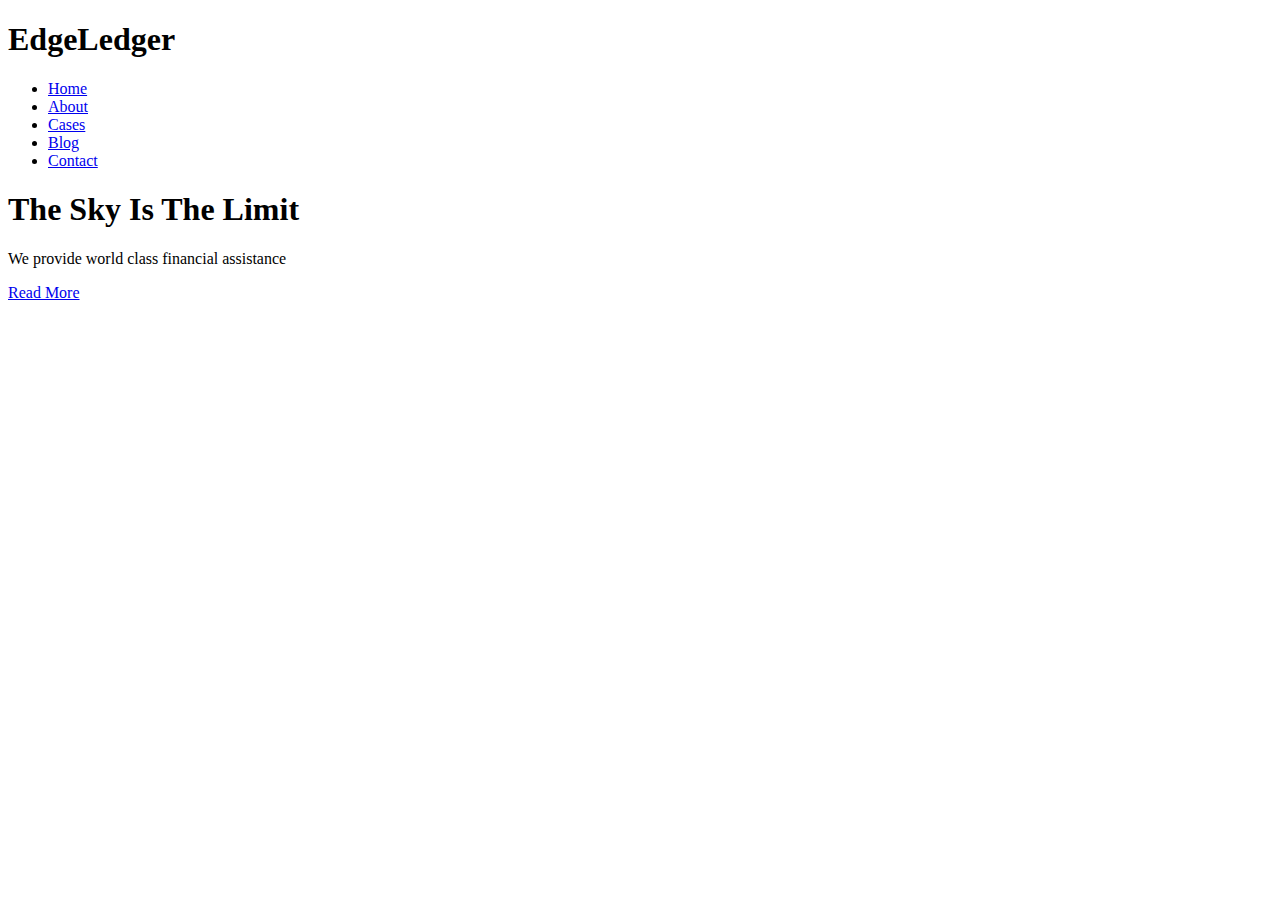
==== EdgeLedger/index.html @ c5d53040 "started a new project" ====
<!DOCTYPE html>
<html lang="en">
<head>
    <meta charset="UTF-8">
    <meta http-equiv="X-UA-Compatible" content="IE=edge">
    <meta name="viewport" content="width=device-width, initial-scale=1.0">

    <link rel="stylesheet" href="https://cdnjs.cloudflare.com/ajax/libs/font-awesome/5.15.3/css/all.min.css" integrity="sha512-iBBXm8fW90+nuLcSKlbmrPcLa0OT92xO1BIsZ+ywDWZCvqsWgccV3gFoRBv0z+8dLJgyAHIhR35VZc2oM/gI1w==" crossorigin="anonymous" />

    <link rel="stylesheet" href="css/utilities.css">
    <link rel="stylesheet" href="css/style.css">
    <title>Welcome to EdgeLedger</title>
</head>
<body>
    <header class="hero">
        <div id="navbar" class="navbar">
            <h1 class="logo">
                <span class="text-primary"><i class="fas fa-book-open"></i>Edge</span>Ledger
            </h1>
            <nav>
                <ul>
                    <li><a href="#home">Home</a></li>
                    <li><a href="#about">About</a></li>
                    <li><a href="#cases">Cases</a></li>
                    <li><a href="#blog">Blog</a></li>
                    <li><a href="#contact">Contact</a></li>
                </ul>
            </nav>
        </div>

        <div class="content">
            <h1>The Sky Is The Limit</h1>
            <p>We provide world class financial assistance</p>
            <a href="#about" class="btn"><i class="fas fa-chevron-right"></i>Read More</a>
        </div>
    </header>
</body>
</html>
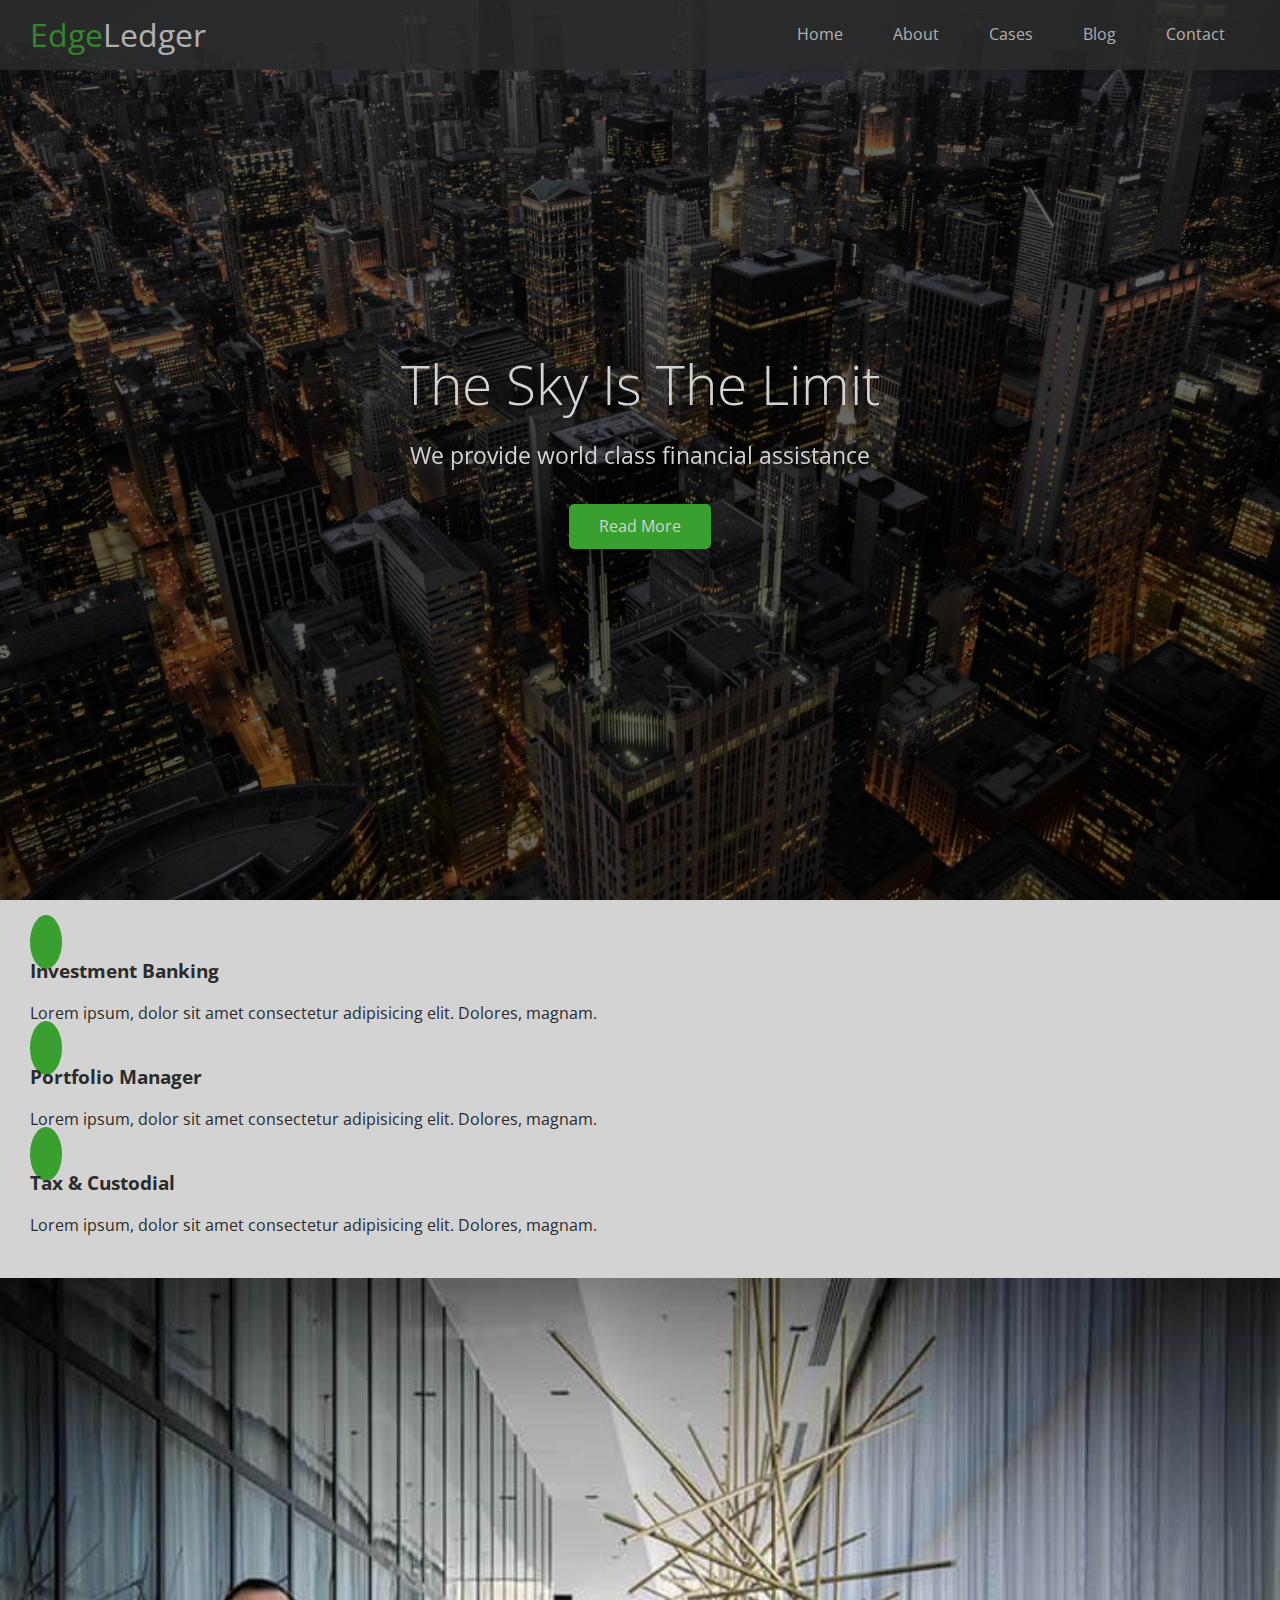
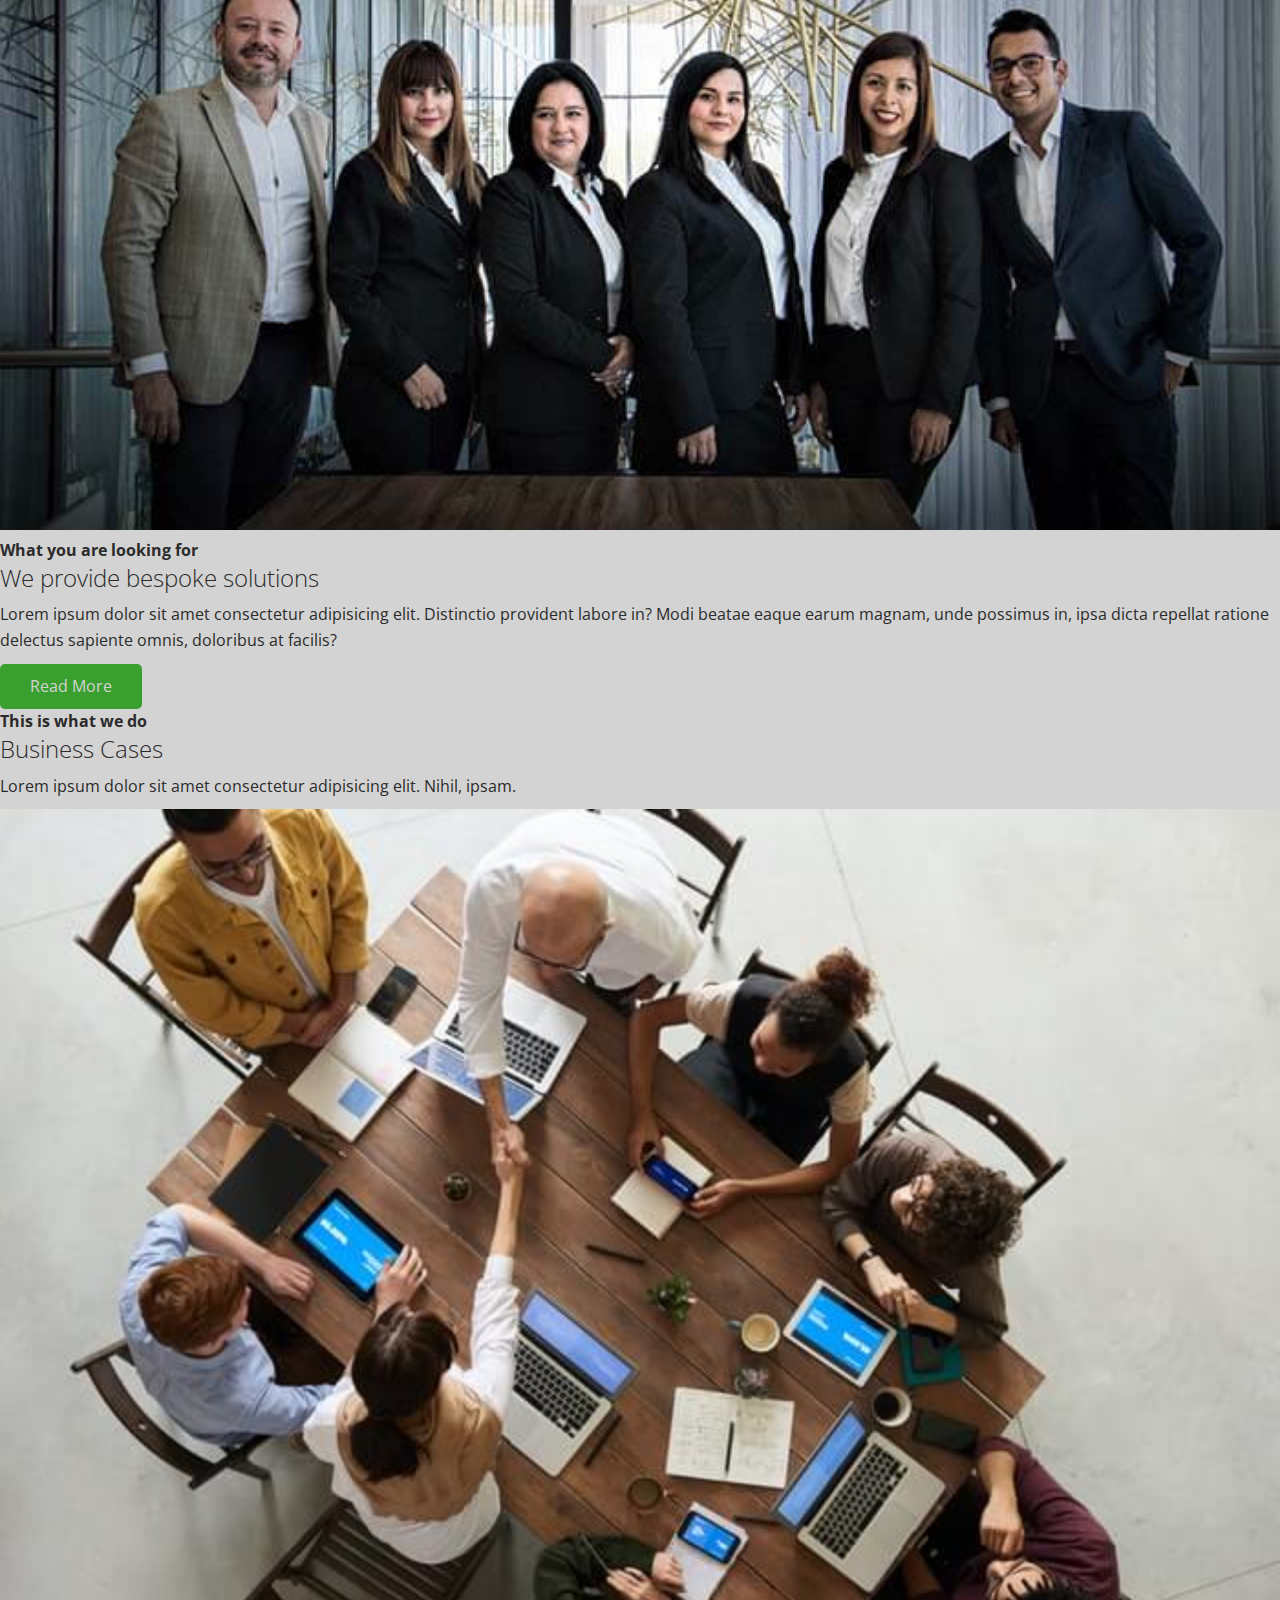
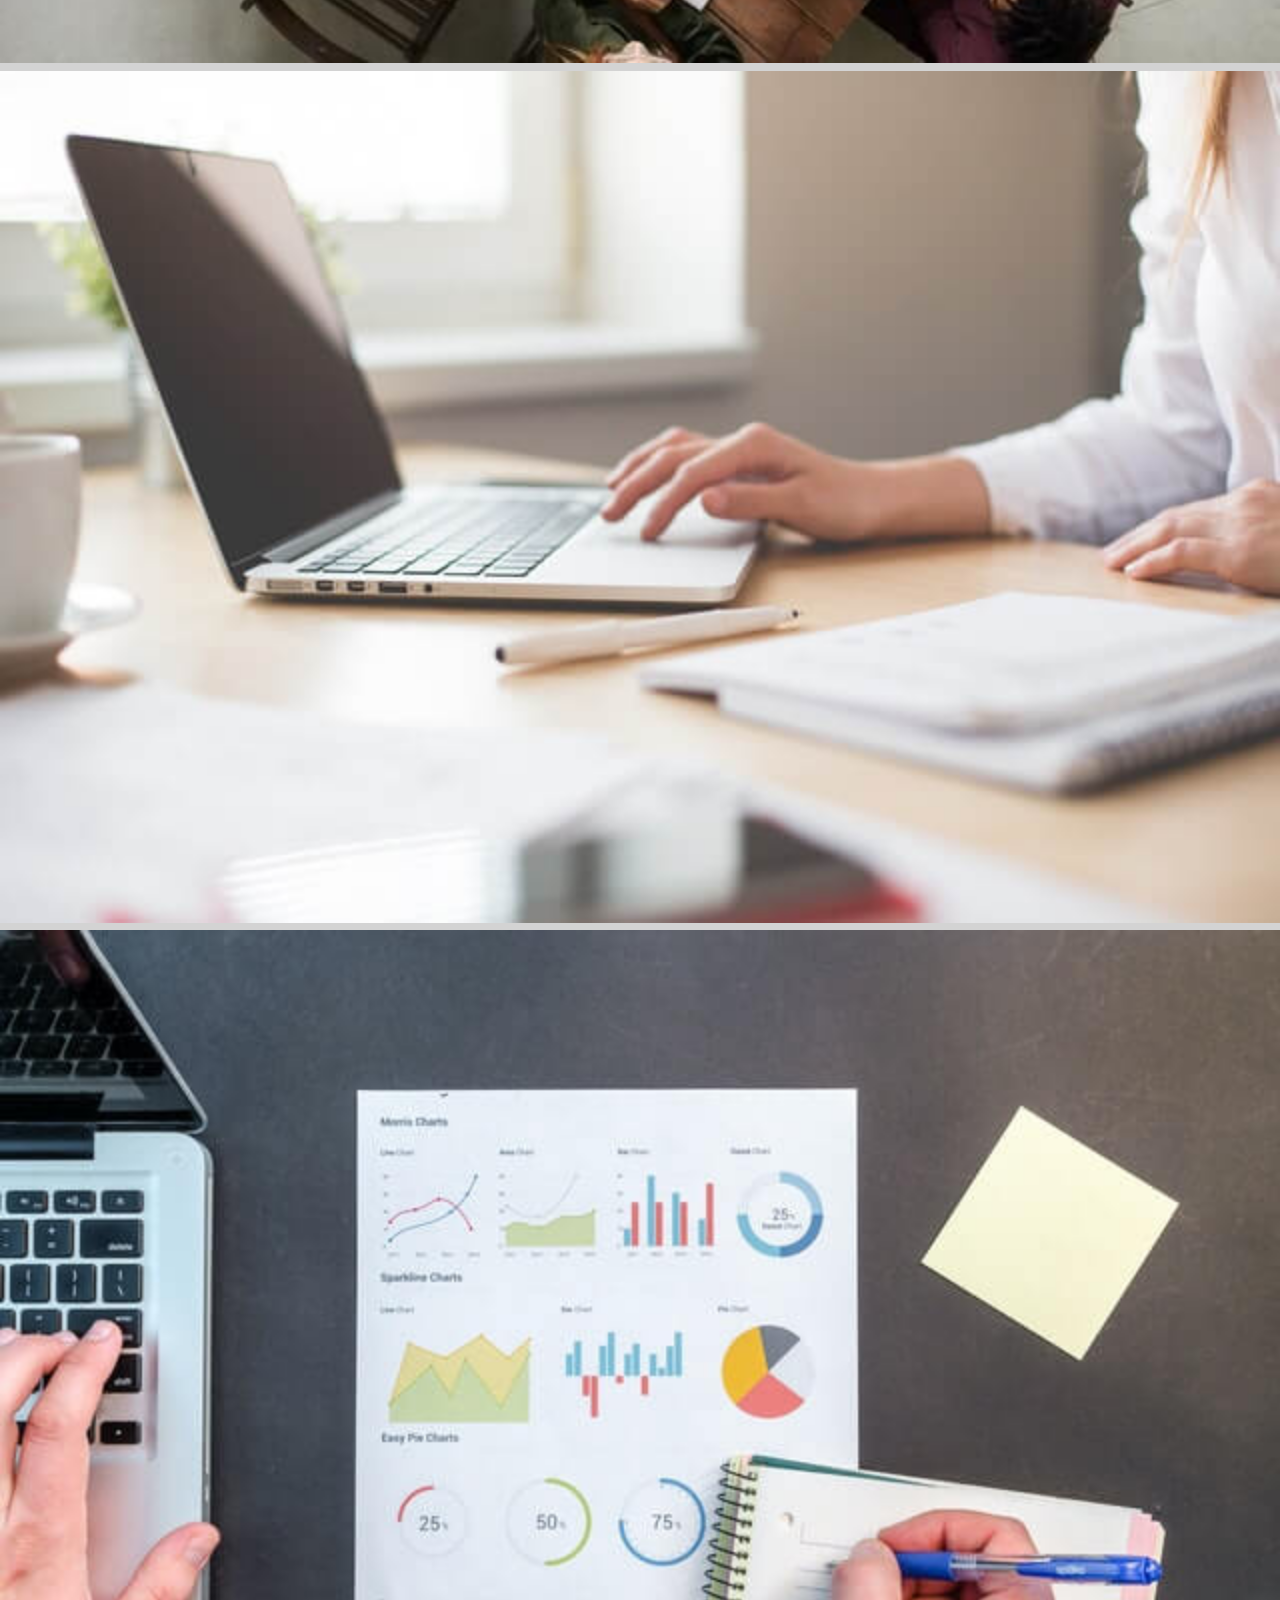
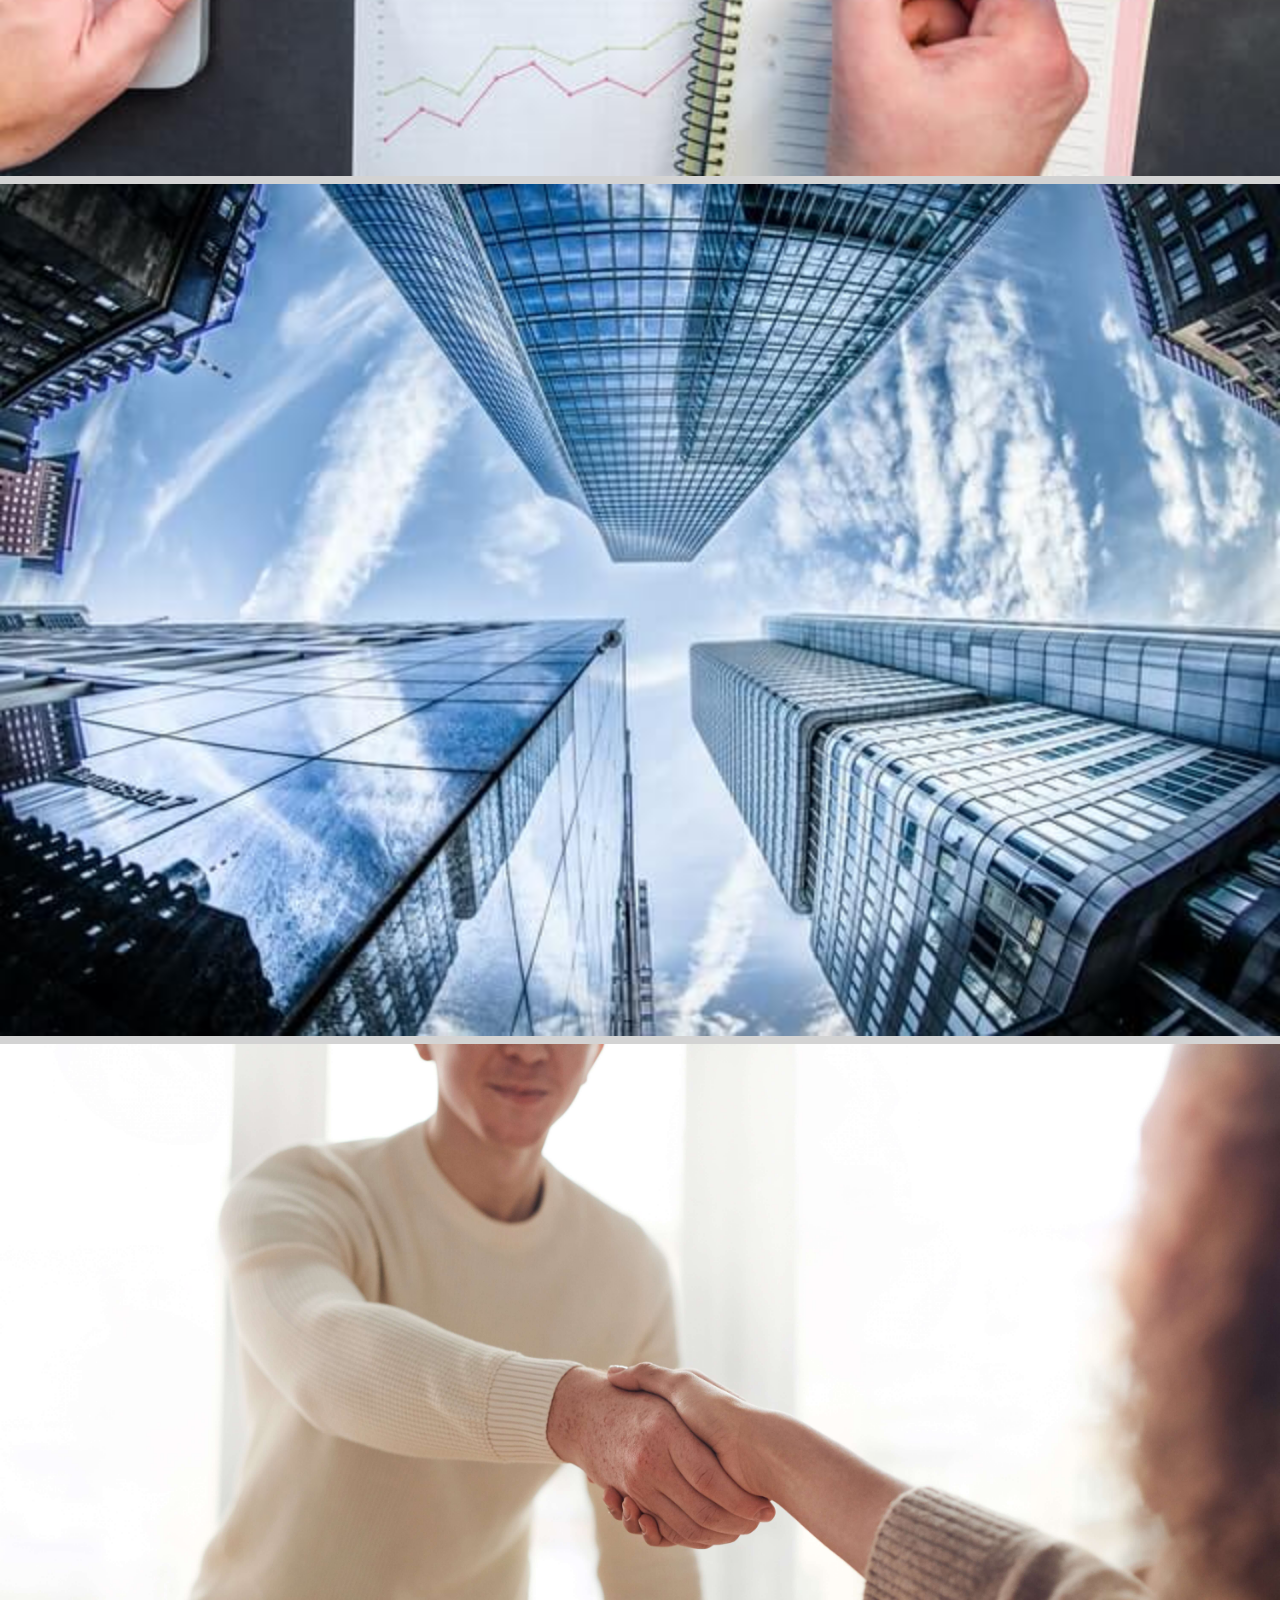
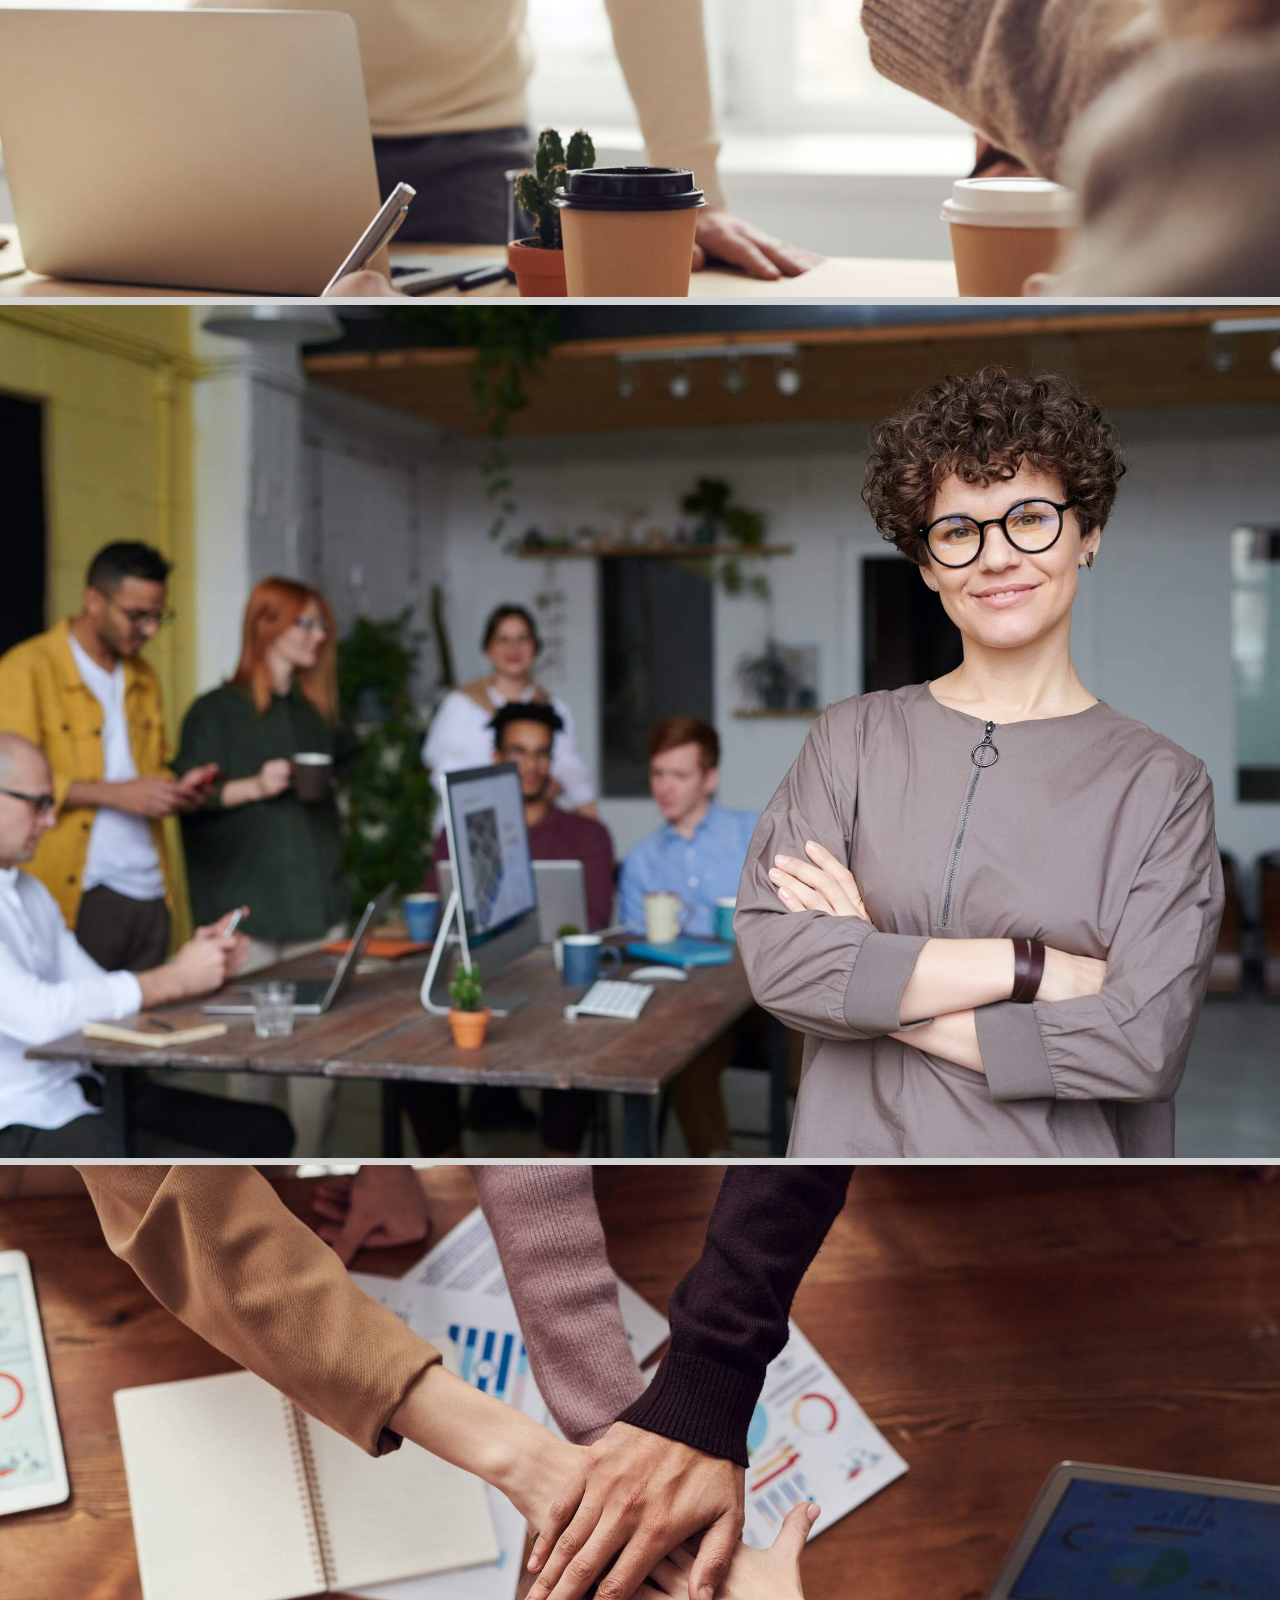
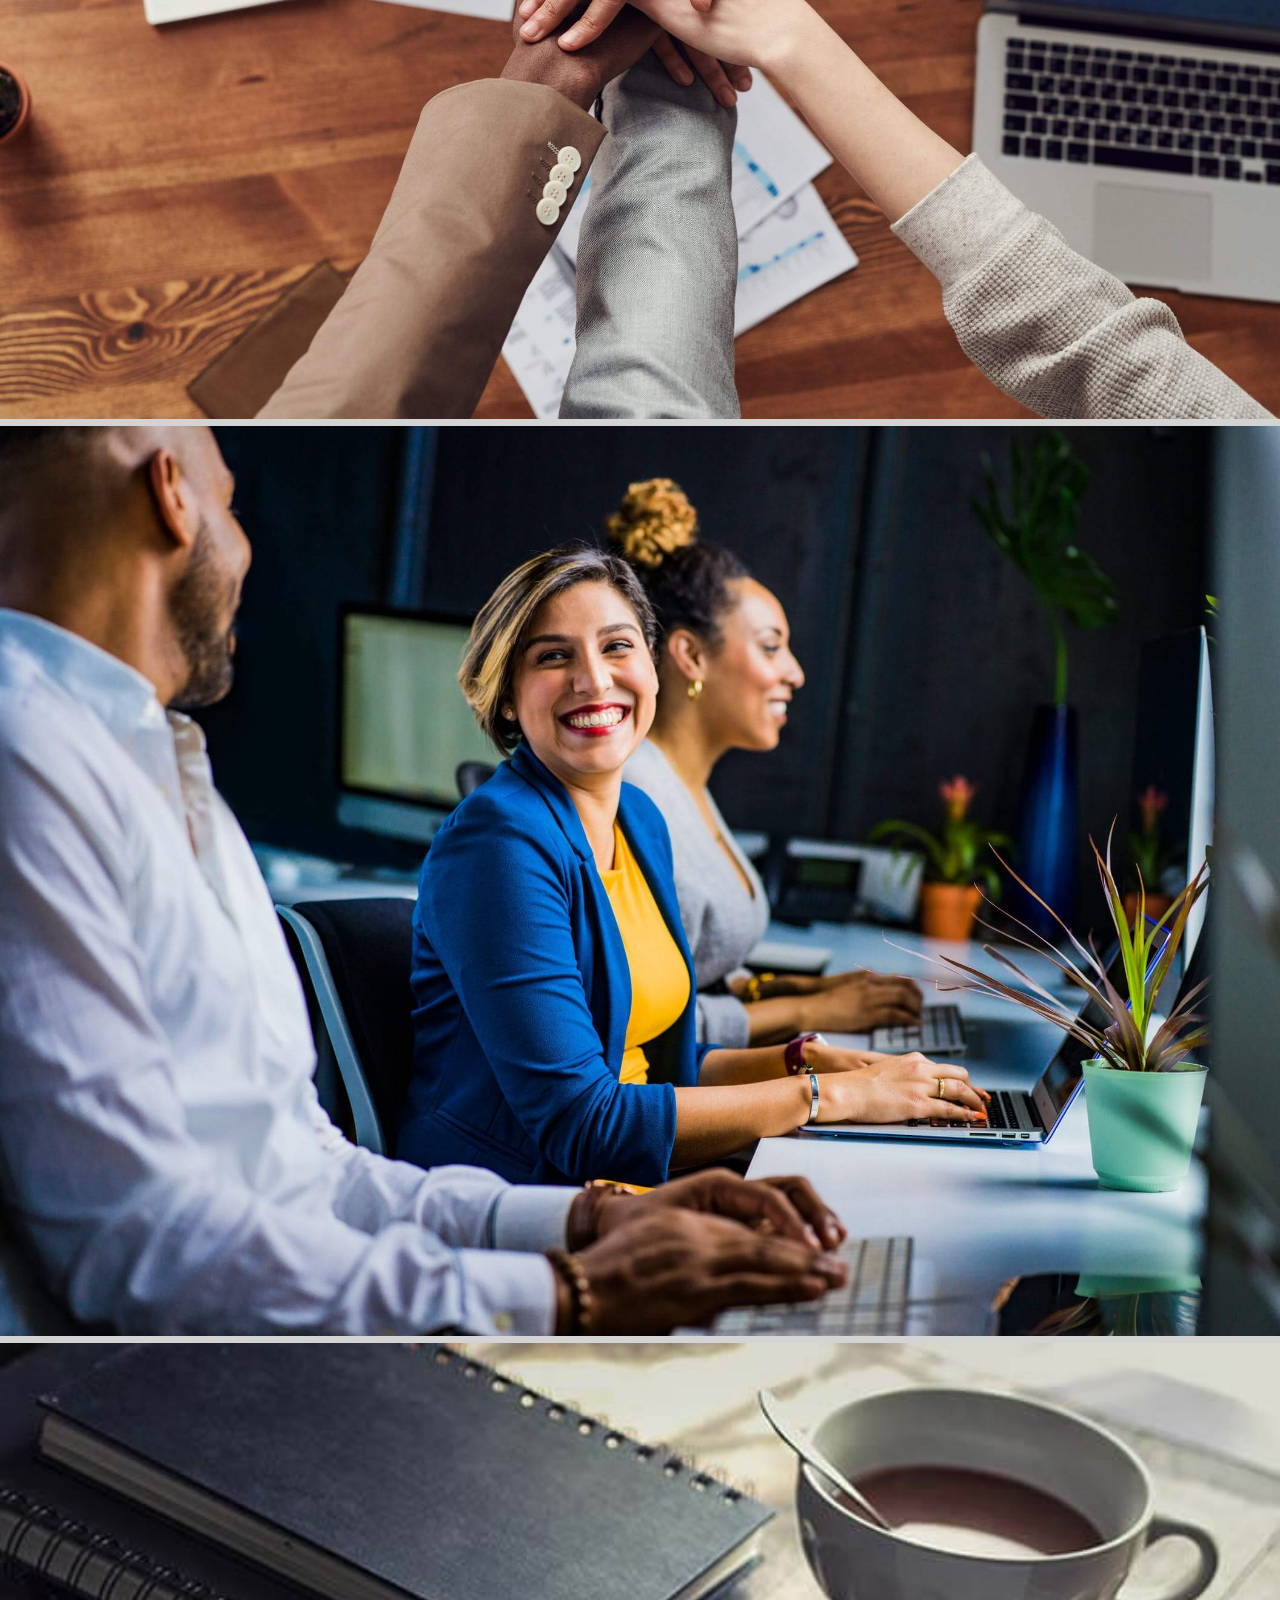
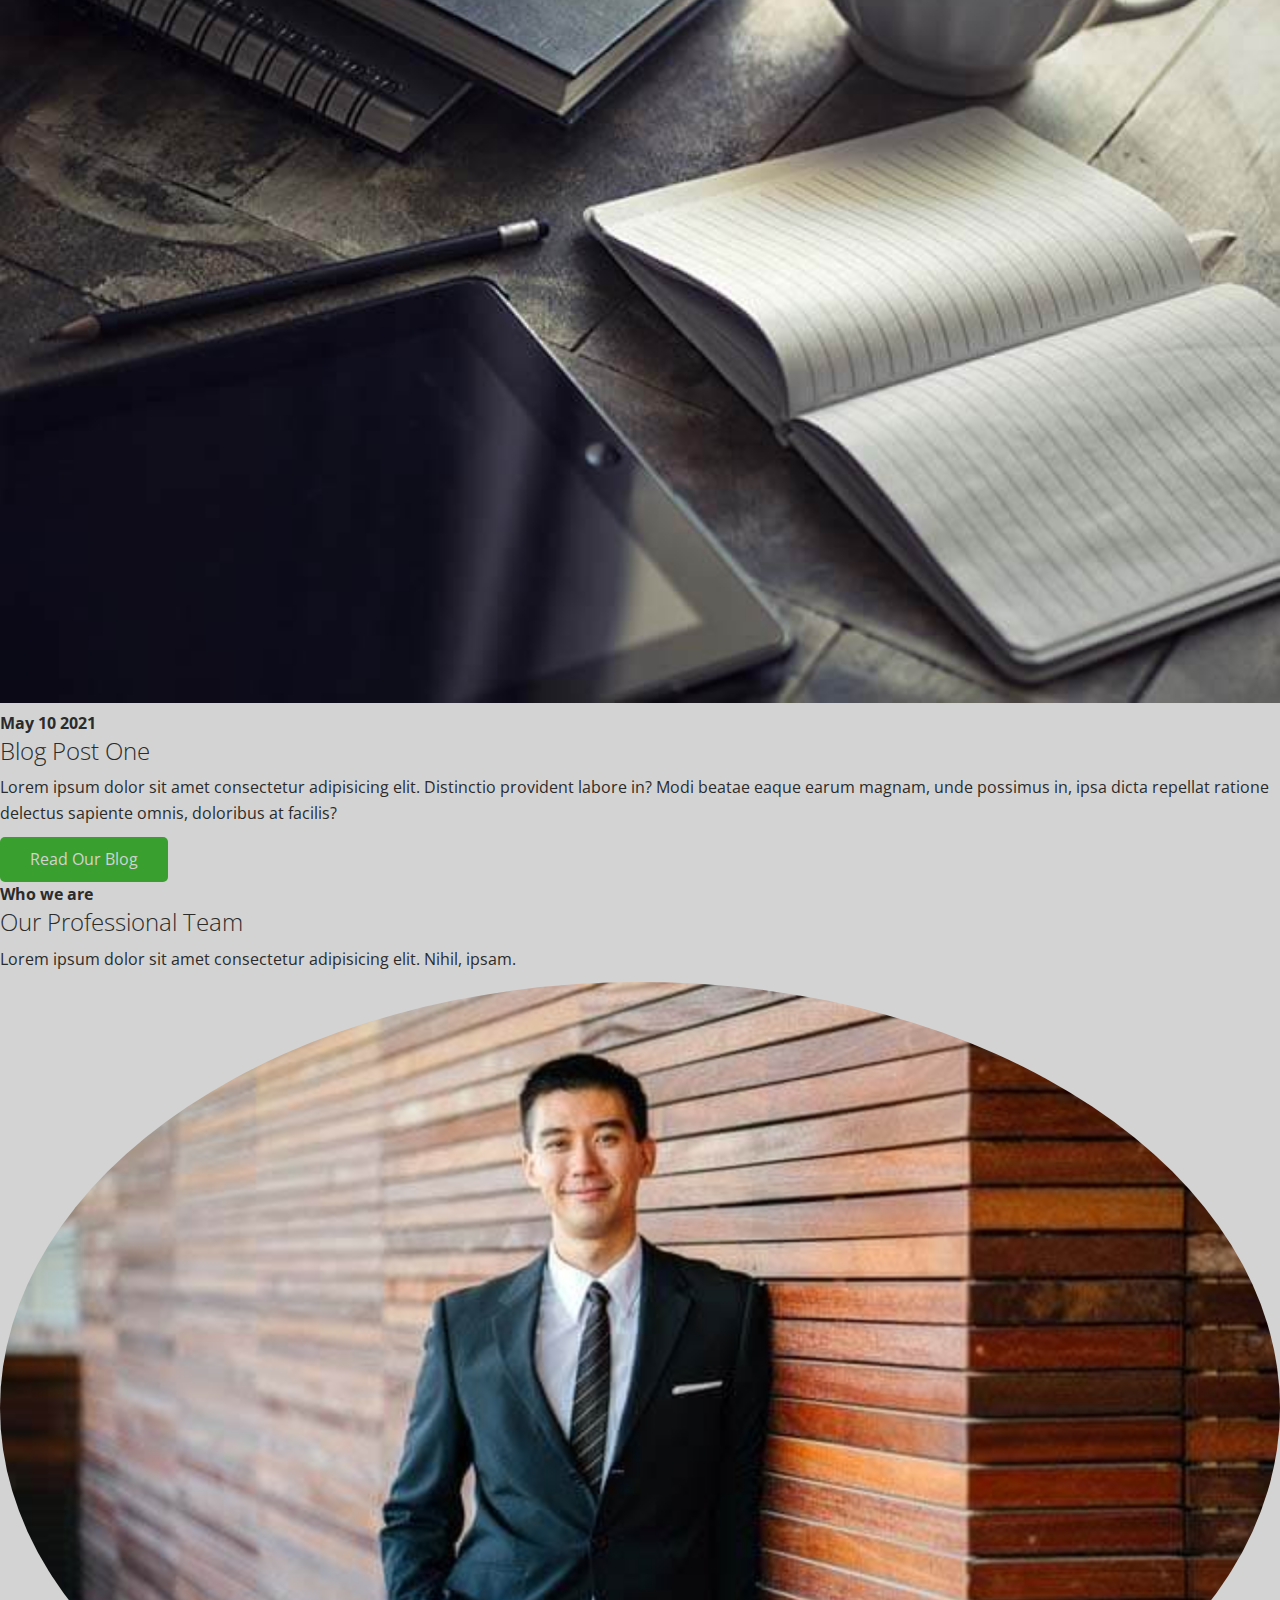
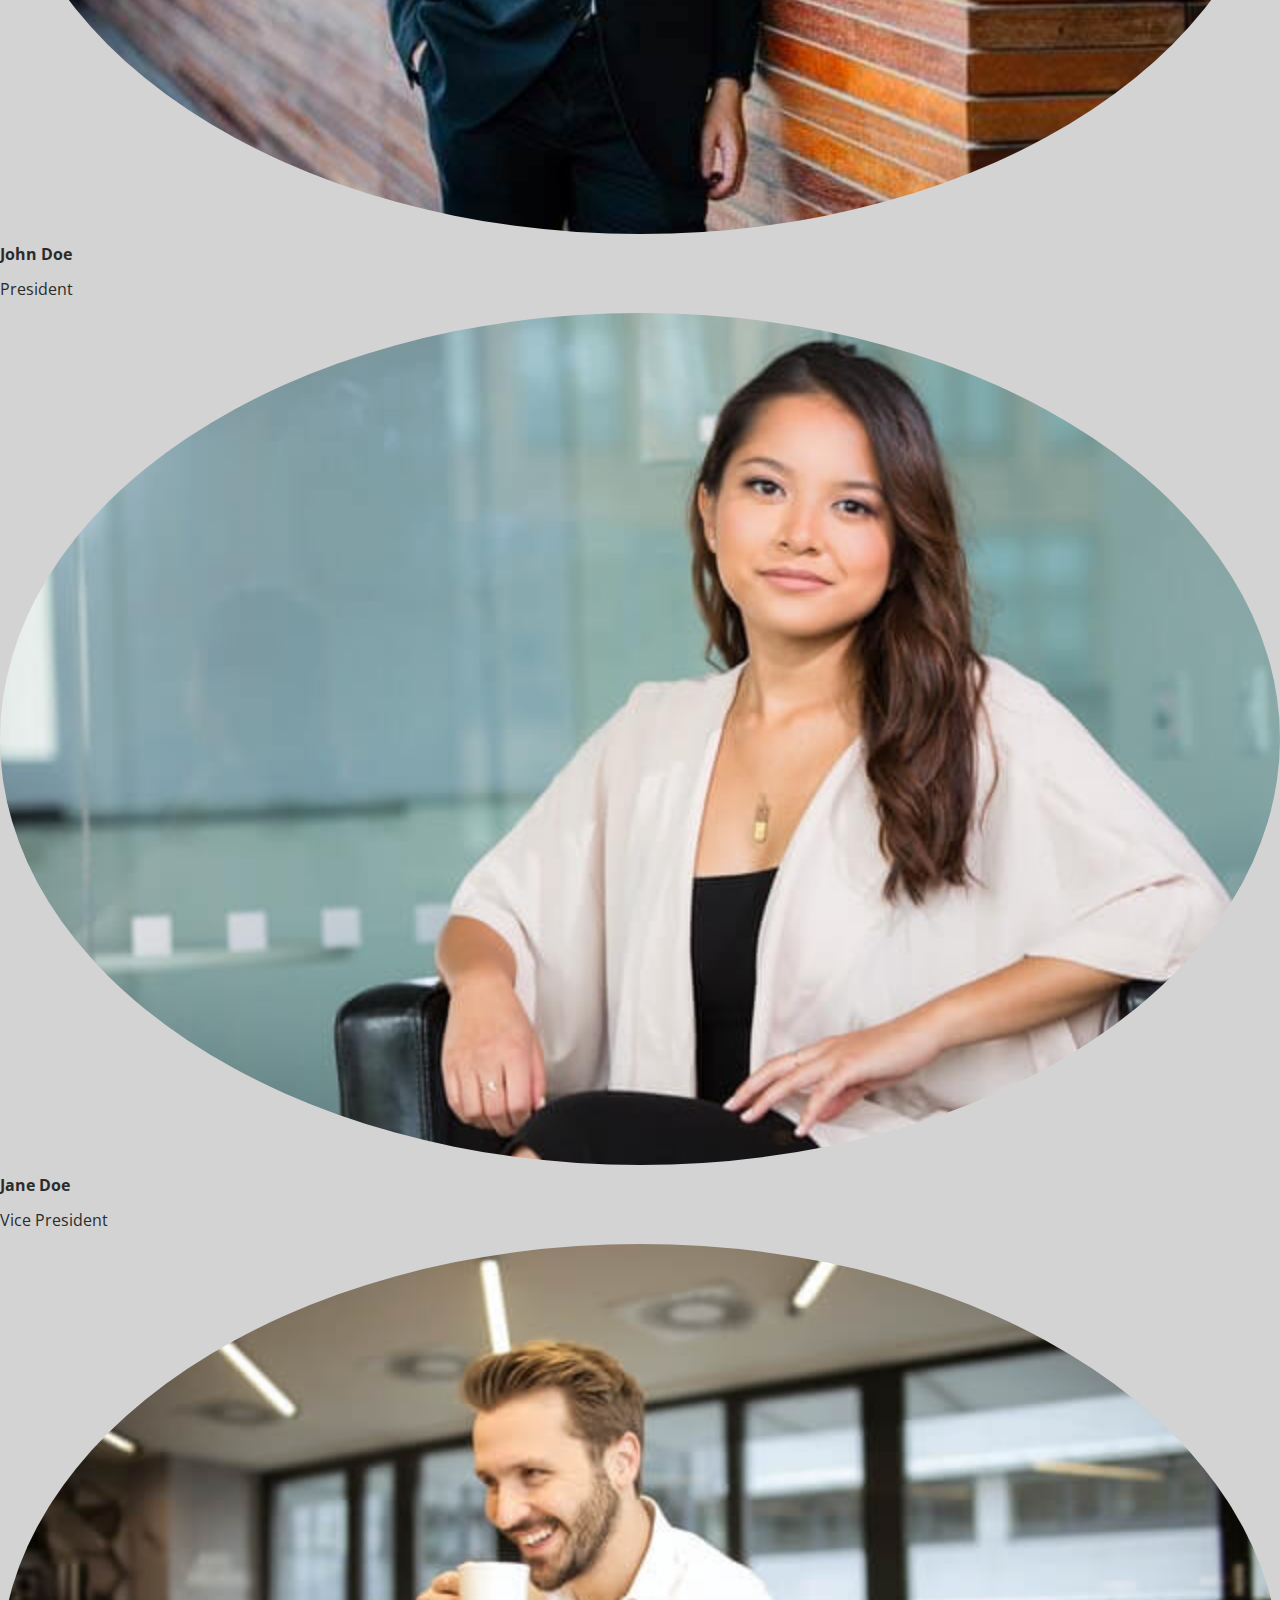
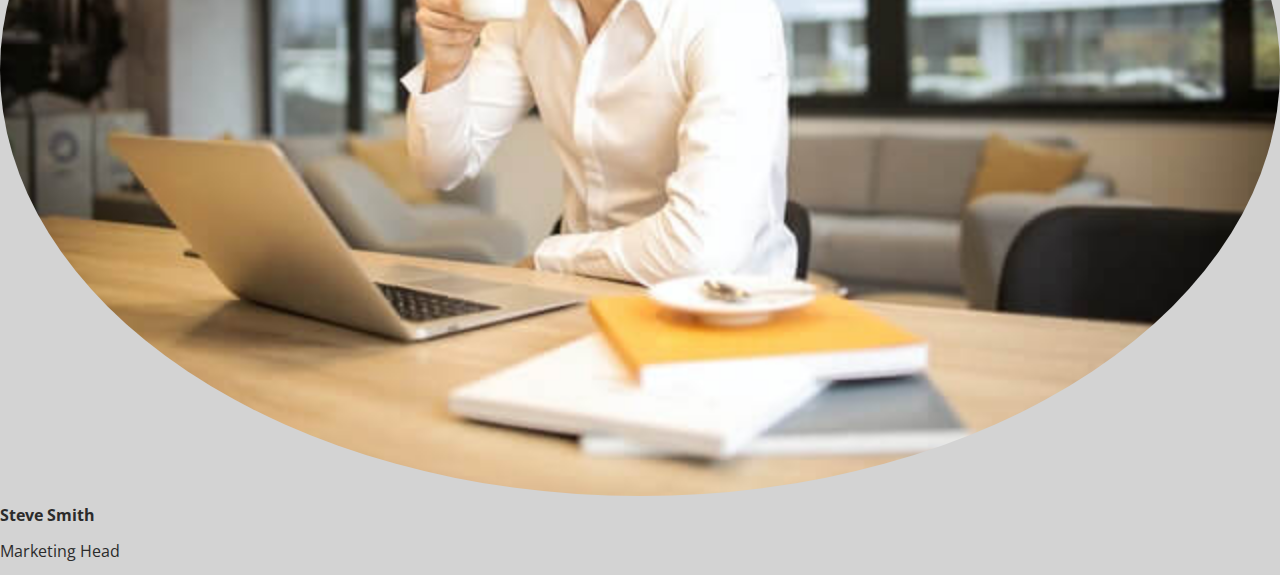
==== commit 43b67403: "created and styled team section" ====
--- a/EdgeLedger/index.html
+++ b/EdgeLedger/index.html
@@ -34,5 +34,131 @@
             <a href="#about" class="btn"><i class="fas fa-chevron-right"></i>Read More</a>
         </div>
     </header>
+
+    <main>
+        <!-- About: Icons -->
+        <section id="about" class="icons bg-light">
+            <div class="flex-items">
+                <div>
+                    <i class="fas fa-university fa-2x"></i>
+                    <div>
+                        <h3>Investment Banking</h3>
+                        <p>Lorem ipsum, dolor sit amet consectetur adipisicing elit. Dolores, magnam.</p>
+                    </div>
+                </div>
+                <div>
+                    <i class="fas fa-book-reader fa-2x"></i>
+                    <div>
+                        <h3>Portfolio Manager</h3>
+                        <p>Lorem ipsum, dolor sit amet consectetur adipisicing elit. Dolores, magnam.</p>
+                    </div>
+                </div>
+                <div>
+                    <i class="fas fa-pencil-alt fa-2x"></i>
+                    <div>
+                        <h3>Tax & Custodial</h3>
+                        <p>Lorem ipsum, dolor sit amet consectetur adipisicing elit. Dolores, magnam.</p>
+                    </div>
+                </div>
+            </div>
+        </section>
+
+        <!-- About: Solutions -->
+        <section class="solutions flex-columns">
+            <div class="row">
+                <div class="column">
+                    <div class="column-1">
+                        <img src="images/home/people.jpg" alt="People">
+                    </div>
+                </div>
+                <div class="column">
+                    <div class="column-2 bg-primary">
+                        <h4>What you are looking for</h4>
+                        <h2>We provide bespoke solutions</h2>
+                        <p>Lorem ipsum dolor sit amet consectetur adipisicing elit. Distinctio provident labore in? Modi beatae eaque earum magnam, unde possimus in, ipsa dicta repellat ratione delectus sapiente omnis, doloribus at facilis?</p>
+                        <a href="" class="btn btn-outline">
+                            <i class="fas fa-chevron-right"></i>
+                            Read More
+                        </a>
+                    </div>
+                </div>
+            </div>
+        </section>
+
+        <!-- Cases -->
+        <section id="cases" class="cases flex-grid section-padding">
+            <header class="section-header">
+                <h4>This is what we do</h4>
+                <h2>Business Cases</h2>
+                <p>Lorem ipsum dolor sit amet consectetur adipisicing elit. Nihil, ipsam.</p>
+            </header>
+            <div class="row">
+                <div class="column">
+                    <img src="images/cases/cases1.jpg" alt="case1">
+                    <img src="images/cases/cases2.jpg" alt="case2">
+                </div>
+                <div class="column">
+                    <img src="images/cases/cases3.jpg" alt="case3">
+                    <img src="images/cases/cases4.jpg" alt="case4">
+                </div>
+                <div class="column">
+                    <img src="images/cases/cases5.jpg" alt="case5">
+                    <img src="images/cases/cases6.jpg" alt="case6">
+                </div>
+                <div class="column">
+                    <img src="images/cases/cases7.jpg" alt="case7">
+                    <img src="images/cases/cases8.jpg" alt="case8">
+                </div>
+            </div>
+        </section>
+
+        <!-- Blog -->
+        <section id="blog" class="blog flex-columns flex-reverse">
+            <div class="row">
+                <div class="column">
+                    <div class="column-1">
+                        <img src="images/home/blog.jpg" alt="People">
+                    </div>
+                </div>
+                <div class="column">
+                    <div class="column-2 bg-secondary">
+                        <h4>May 10 2021</h4>
+                        <h2>Blog Post One</h2>
+                        <p>Lorem ipsum dolor sit amet consectetur adipisicing elit. Distinctio provident labore in? Modi beatae eaque earum magnam, unde possimus in, ipsa dicta repellat ratione delectus sapiente omnis, doloribus at facilis?</p>
+                        <a href="" class="btn btn-outline">
+                            <i class="fas fa-chevron-right"></i>
+                            Read Our Blog
+                        </a>
+                    </div>
+                </div>
+            </div>
+        </section>
+
+        <!-- Team -->
+        <section id="team" class="team section-padding">
+            <header class="section-header">
+                <h4>Who we are</h4>
+                <h2>Our Professional Team</h2>
+                <p>Lorem ipsum dolor sit amet consectetur adipisicing elit. Nihil, ipsam.</p>
+            </header>
+            <div class="flex-items">
+                <div>
+                    <img src="images/team/person1.jpg" alt="President">
+                    <h4>John Doe</h4>
+                    <p>President</p>
+                </div>
+                <div>
+                    <img src="images/team/person2.jpg" alt="President">
+                    <h4>Jane Doe</h4>
+                    <p>Vice President</p>
+                </div>
+                <div>
+                    <img src="images/team/person3.jpg" alt="President">
+                    <h4>Steve Smith</h4>
+                    <p>Marketing Head</p>
+                </div>
+            </div>
+        </section>
+    </main>
 </body>
 </html>--- a/EdgeLedger/css/utilities.css
+++ b/EdgeLedger/css/utilities.css
@@ -0,0 +1,43 @@
+/* Text colors */
+.text-primary {
+    color: #399f2e;
+}
+
+.text-secondary {
+    color: #0284d0;
+}
+
+/* Button */
+.btn {
+    cursor: pointer;
+    display: inline-block;
+    padding: 10px 30px;
+    color: #d3d3d3;
+    background-color: #399f2e;
+    border: none;
+    border-radius: 5px;
+}
+
+.btn:hover {
+    opacity: 0.9;
+}
+
+.btn-primary {
+    background: #399f2e;
+    color: #d3d3d3;
+}
+
+.btn-secondary {
+    background: #0284d0;
+    color: #d3d3d3;
+}
+
+.btn-dark {
+    background: #2b2b2b;
+    color: #d3d3d3;
+}
+
+.btn-light {
+    background: #d3d3d3;
+    color: #2b2b2b;
+}--- a/EdgeLedger/css/style.css
+++ b/EdgeLedger/css/style.css
@@ -0,0 +1,137 @@
+@import url('https://fonts.googleapis.com/css2?family=Open+Sans:wght@300;400&display=swap');
+
+* {
+    box-sizing: border-box;
+    padding: 0;
+    margin: 0;
+}
+
+body {
+    font-family: 'Open Sans', sans-serif;
+    background: #d3d3d3;
+    color: #2b2b2b;
+    line-height: 1.6;
+}
+
+ul {
+    list-style: none;
+}
+
+a {
+    color: #2b2b2b;
+    text-decoration: none;
+}
+
+h1, h2 {
+    font-weight: 300;
+    line-height: 1.2;
+}
+
+p {
+    margin: 10px 0;
+}
+
+img {
+    width: 100%;
+}
+
+/* Navbar */
+.navbar {
+    display: flex;
+    align-items: center;
+    justify-content: space-between;
+    background-color: #2b2b2b;
+    color: #d3d3d3;
+    opacity: 0.8;
+    width: 100%;
+    height: 70px;
+    position: fixed;
+    top: 0px;
+    padding: 0 30px;
+}
+
+.navbar a {
+    color: #d3d3d3;
+    padding: 10px 20px;
+    margin: 0 5px;
+}
+
+.navbar a:hover {
+    border-bottom: #399f2e 2px solid;
+}
+
+.navbar ul {
+    display: flex;
+}
+
+.navbar .logo {
+    font-weight: 400;
+}
+
+/* Header */
+.hero {
+    background: url(../images/home/showcase.jpg) no-repeat center center/cover; 
+    height: 100vh;
+    position: relative;
+    color: #d3d3d3;
+}
+
+.hero .content {
+    display: flex;   
+    flex-direction: column;
+    align-items: center;
+    justify-content: center;
+    text-align: center;
+    height: 100%;
+    padding: 0 20px;
+}
+
+.hero .content h1 {
+    font-size: 55px;
+}
+
+.hero .content p {
+    font-size: 23px;
+    max-width: 600px;
+    margin: 20px 0 30px;
+}
+
+.hero::before {
+    content: '';
+    position: absolute;
+    top: 0;
+    left: 0;
+    width: 100%;
+    height: 100%;
+    background: rgba(0, 0, 0, 0.6);
+}
+
+.hero * {
+    z-index: 10;
+}
+
+/* Icons */
+.icons {
+    padding: 30px;
+}
+
+.icons h3 {
+    font-weight: bold;
+    margin-bottom: 15px;
+}
+
+.icons i {
+    background-color: #399f2e;
+    color: #d3d3d3;
+    padding: 1rem;
+    border-radius: 50%;
+    margin-bottom: 15px;
+}
+
+.cases img:hover {
+    opacity: 0.7;
+}
+
+.team img {
+    border-radius: 50%;
+}